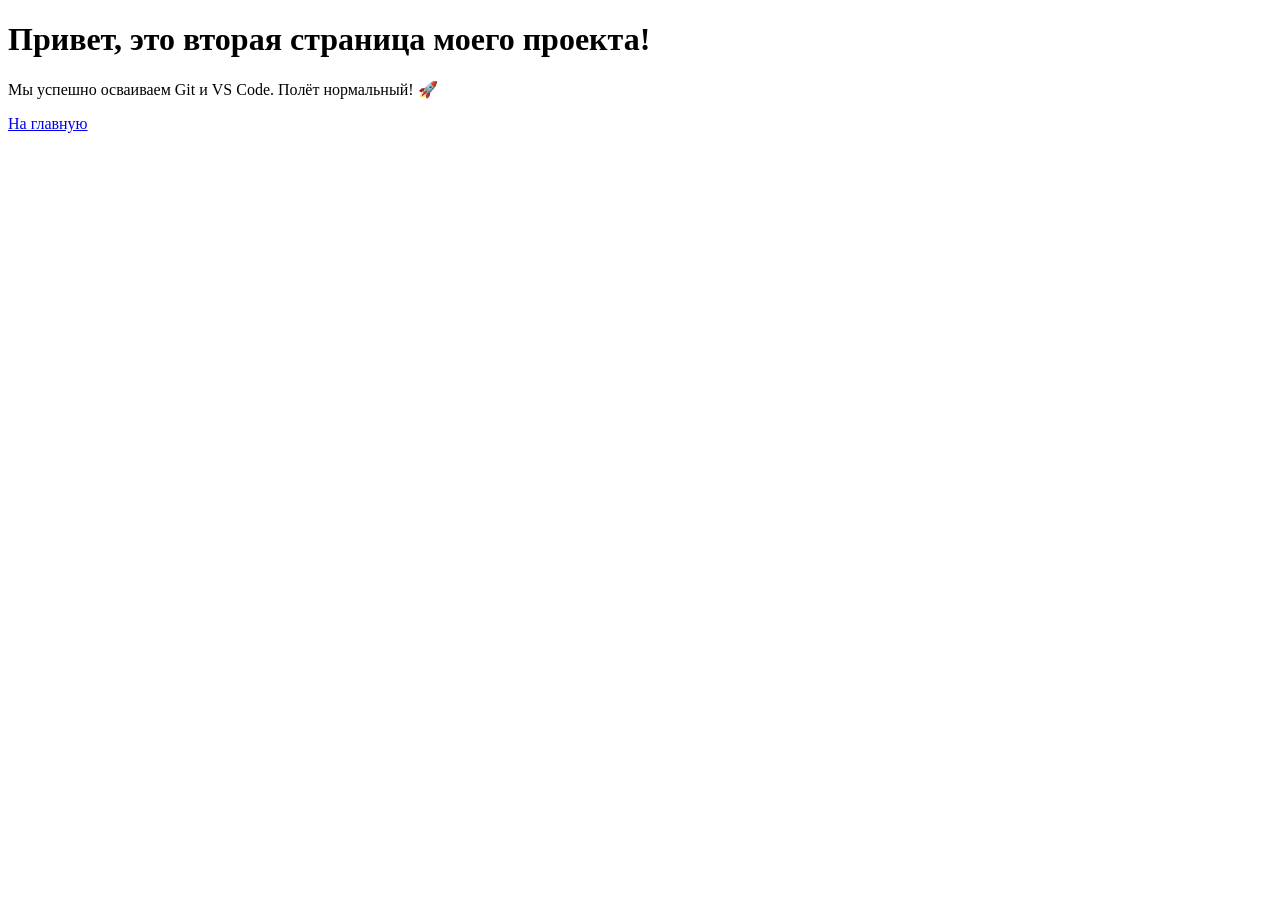
==== index2.html @ 9c499f68 "add index2" ====
<!DOCTYPE html>
<html lang="ru">
<head>
    <meta charset="UTF-8">
    <meta name="viewport" content="width=device-width, initial-scale=1.0">
    <title>Вторая страница</title>
</head>
<body>
    <h1>Привет, это вторая страница моего проекта!</h1>
    <p>Мы успешно осваиваем Git и VS Code. Полёт нормальный! 🚀</p>
    <a href="index.html">На главную</a>
</body>
</html>
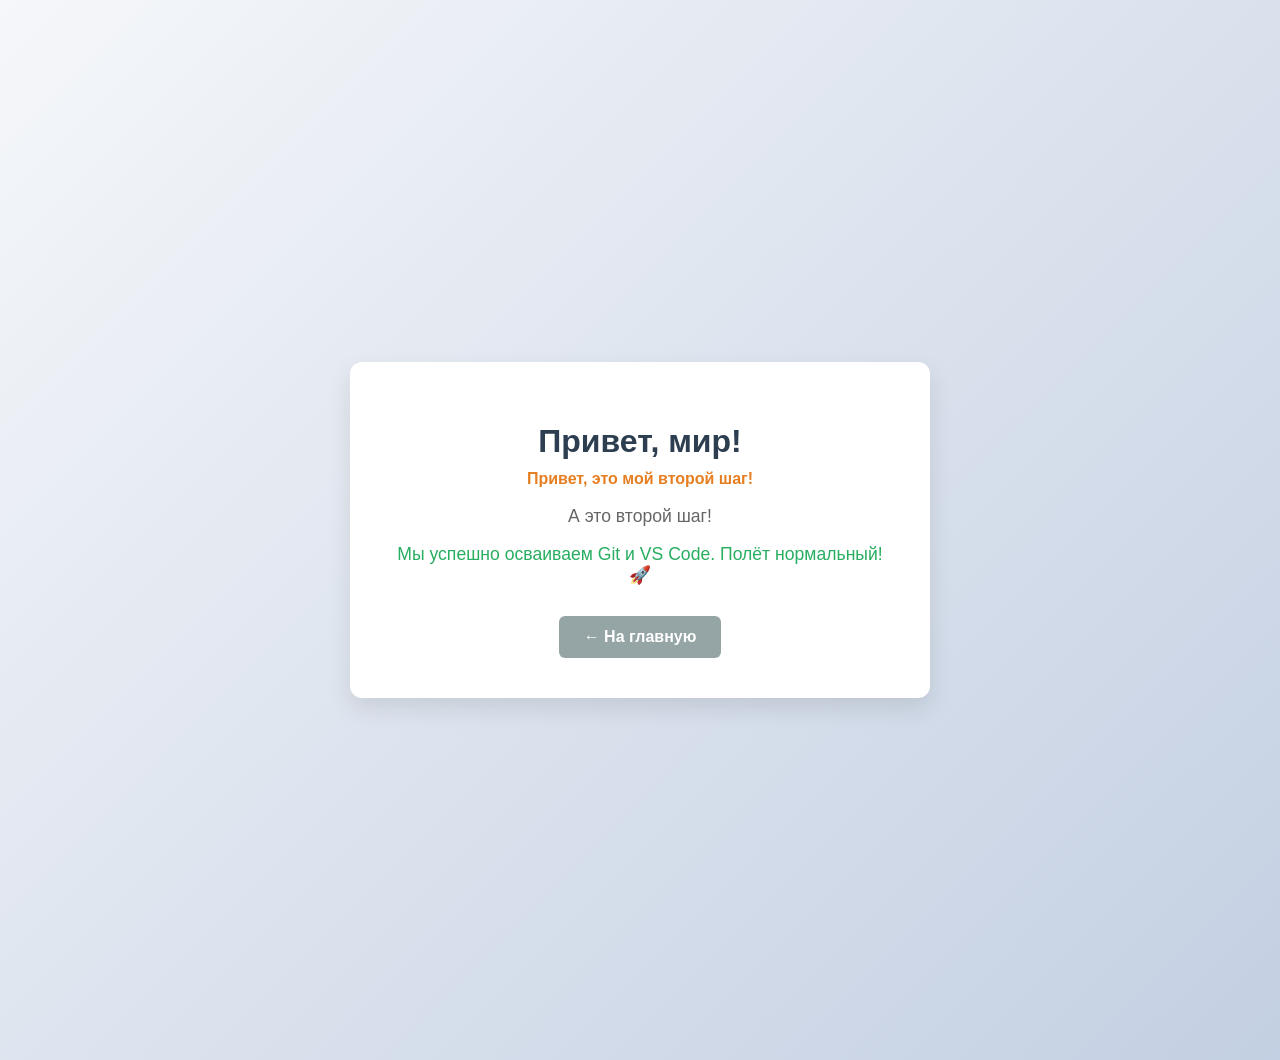
==== commit b5e24a53: "ввели две команды одной" ====
--- a/index2.html
+++ b/index2.html
@@ -4,10 +4,70 @@
     <meta charset="UTF-8">
     <meta name="viewport" content="width=device-width, initial-scale=1.0">
     <title>Вторая страница</title>
+    <style>
+        body {
+            font-family: 'Segoe UI', Tahoma, Geneva, Verdana, sans-serif;
+            background: linear-gradient(135deg, #f5f7fa, #c3cfe2);
+            color: #333;
+            text-align: center;
+            padding: 80px 20px;
+            margin: 0;
+            min-height: 100vh;
+            display: flex;
+            flex-direction: column;
+            justify-content: center;
+            align-items: center;
+        }
+        .card {
+            background: white;
+            padding: 40px;
+            border-radius: 12px;
+            box-shadow: 0 10px 25px rgba(0,0,0,0.1);
+            max-width: 500px;
+            width: 100%;
+        }
+        h1 {
+            color: #2c3e50;
+            margin-bottom: 10px;
+        }
+        .subtitle {
+            font-weight: bold;
+            color: #e67e22;
+            margin-bottom: 15px;
+        }
+        p {
+            font-size: 1.1em;
+            color: #666;
+            margin-bottom: 10px;
+        }
+        .success {
+            color: #27ae60;
+            font-weight: 500;
+            margin-bottom: 30px;
+        }
+        .btn {
+            display: inline-block;
+            padding: 12px 25px;
+            background-color: #95a5a6;
+            color: white;
+            text-decoration: none;
+            border-radius: 6px;
+            font-weight: 600;
+            transition: background 0.2s, transform 0.2s;
+        }
+        .btn:hover {
+            background-color: #7f8c8d;
+            transform: translateY(-2px);
+        }
+    </style>
 </head>
 <body>
-    <h1>Привет, это вторая страница моего проекта!</h1>
-    <p>Мы успешно осваиваем Git и VS Code. Полёт нормальный! 🚀</p>
-    <a href="index.html">На главную</a>
+    <div class="card">
+        <h1>Привет, мир!</h1>
+        <div class="subtitle">Привет, это мой второй шаг!</div>
+        <p>А это второй шаг!</p>
+        <p class="success">Мы успешно осваиваем Git и VS Code. Полёт нормальный! 🚀</p>
+        <a href="index.html" class="btn">← На главную</a>
+    </div>
 </body>
 </html>
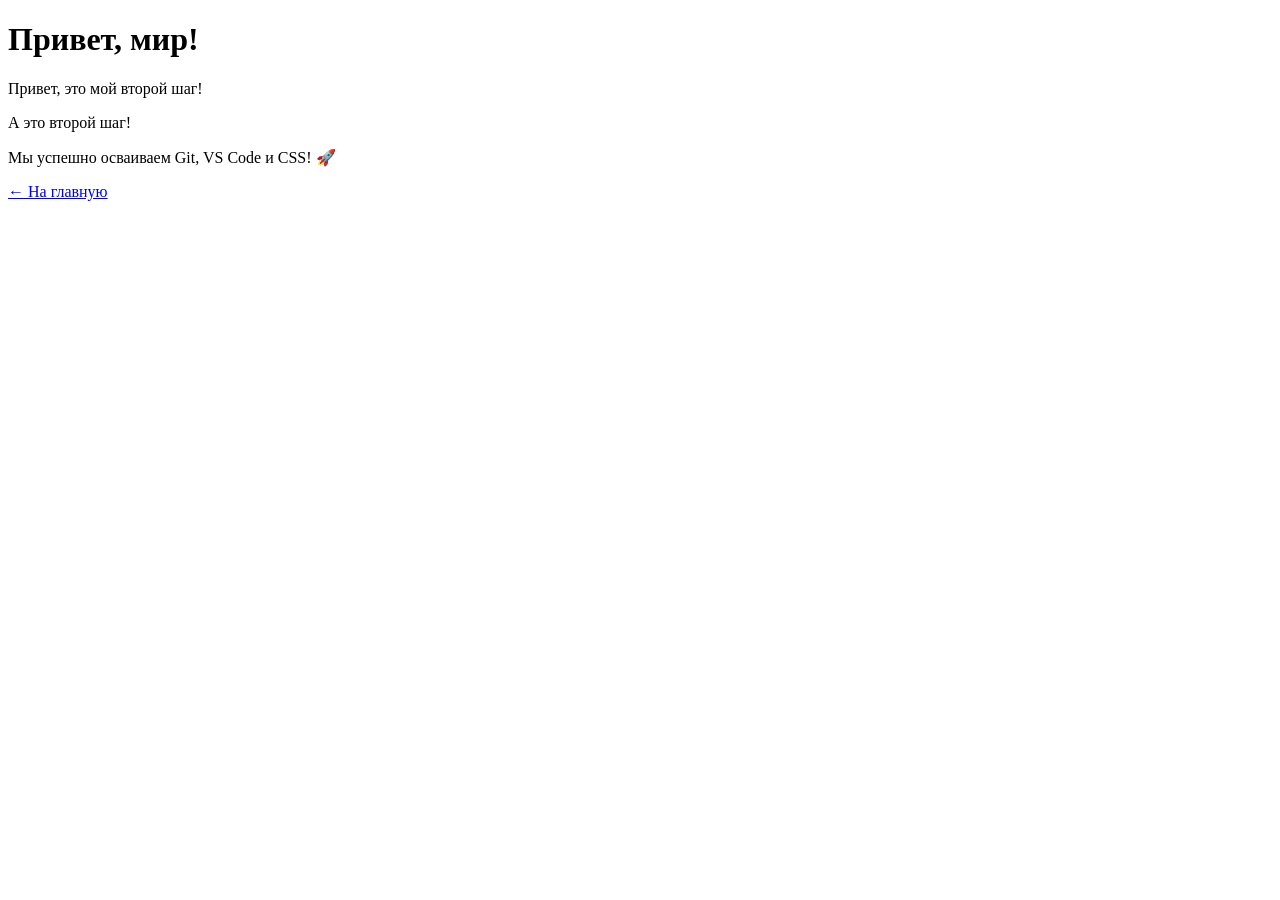
==== commit 20acaa9e: "Добавили файл со стилями" ====
--- a/index2.html
+++ b/index2.html
@@ -4,69 +4,14 @@
     <meta charset="UTF-8">
     <meta name="viewport" content="width=device-width, initial-scale=1.0">
     <title>Вторая страница</title>
-    <style>
-        body {
-            font-family: 'Segoe UI', Tahoma, Geneva, Verdana, sans-serif;
-            background: linear-gradient(135deg, #f5f7fa, #c3cfe2);
-            color: #333;
-            text-align: center;
-            padding: 80px 20px;
-            margin: 0;
-            min-height: 100vh;
-            display: flex;
-            flex-direction: column;
-            justify-content: center;
-            align-items: center;
-        }
-        .card {
-            background: white;
-            padding: 40px;
-            border-radius: 12px;
-            box-shadow: 0 10px 25px rgba(0,0,0,0.1);
-            max-width: 500px;
-            width: 100%;
-        }
-        h1 {
-            color: #2c3e50;
-            margin-bottom: 10px;
-        }
-        .subtitle {
-            font-weight: bold;
-            color: #e67e22;
-            margin-bottom: 15px;
-        }
-        p {
-            font-size: 1.1em;
-            color: #666;
-            margin-bottom: 10px;
-        }
-        .success {
-            color: #27ae60;
-            font-weight: 500;
-            margin-bottom: 30px;
-        }
-        .btn {
-            display: inline-block;
-            padding: 12px 25px;
-            background-color: #95a5a6;
-            color: white;
-            text-decoration: none;
-            border-radius: 6px;
-            font-weight: 600;
-            transition: background 0.2s, transform 0.2s;
-        }
-        .btn:hover {
-            background-color: #7f8c8d;
-            transform: translateY(-2px);
-        }
-    </style>
+    <link rel="stylesheet" href="style.css">
 </head>
 <body>
     <div class="card">
         <h1>Привет, мир!</h1>
         <div class="subtitle">Привет, это мой второй шаг!</div>
         <p>А это второй шаг!</p>
-        <p class="success">Мы успешно осваиваем Git и VS Code. Полёт нормальный! 🚀</p>
+        <p class="success">Мы успешно осваиваем Git, VS Code и CSS! 🚀</p>
         <a href="index.html" class="btn">← На главную</a>
     </div>
 </body>
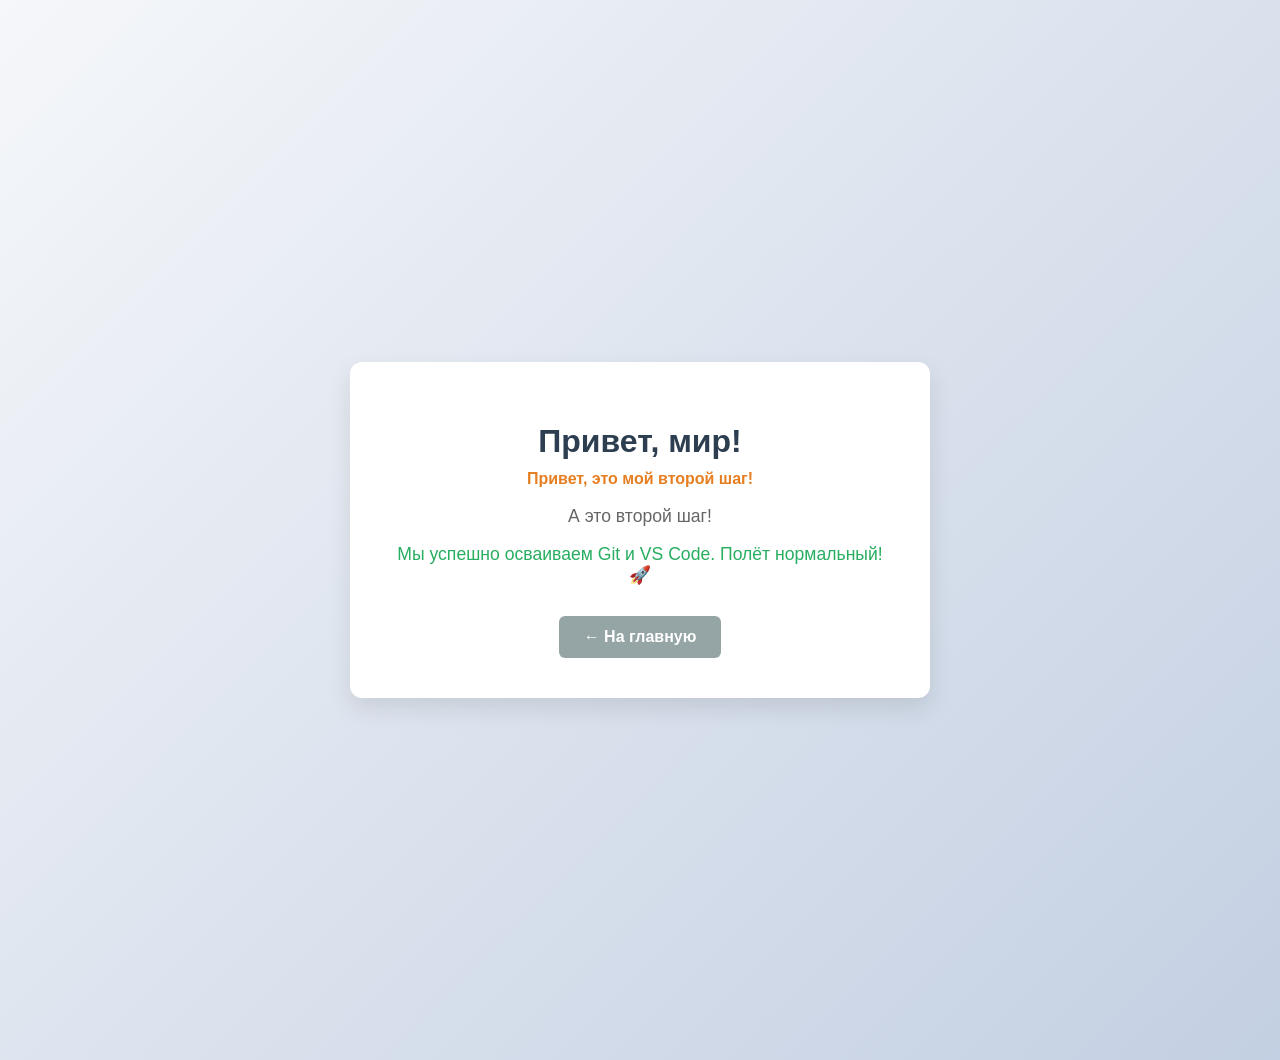
==== commit 30a0cb1e: "Revert "Добавили файл со стилями" This reverts commit 20acaa9ed4fd820502e20486217169211fd6f8c3." ====
--- a/index2.html
+++ b/index2.html
@@ -4,14 +4,69 @@
     <meta charset="UTF-8">
     <meta name="viewport" content="width=device-width, initial-scale=1.0">
     <title>Вторая страница</title>
-    <link rel="stylesheet" href="style.css">
+    <style>
+        body {
+            font-family: 'Segoe UI', Tahoma, Geneva, Verdana, sans-serif;
+            background: linear-gradient(135deg, #f5f7fa, #c3cfe2);
+            color: #333;
+            text-align: center;
+            padding: 80px 20px;
+            margin: 0;
+            min-height: 100vh;
+            display: flex;
+            flex-direction: column;
+            justify-content: center;
+            align-items: center;
+        }
+        .card {
+            background: white;
+            padding: 40px;
+            border-radius: 12px;
+            box-shadow: 0 10px 25px rgba(0,0,0,0.1);
+            max-width: 500px;
+            width: 100%;
+        }
+        h1 {
+            color: #2c3e50;
+            margin-bottom: 10px;
+        }
+        .subtitle {
+            font-weight: bold;
+            color: #e67e22;
+            margin-bottom: 15px;
+        }
+        p {
+            font-size: 1.1em;
+            color: #666;
+            margin-bottom: 10px;
+        }
+        .success {
+            color: #27ae60;
+            font-weight: 500;
+            margin-bottom: 30px;
+        }
+        .btn {
+            display: inline-block;
+            padding: 12px 25px;
+            background-color: #95a5a6;
+            color: white;
+            text-decoration: none;
+            border-radius: 6px;
+            font-weight: 600;
+            transition: background 0.2s, transform 0.2s;
+        }
+        .btn:hover {
+            background-color: #7f8c8d;
+            transform: translateY(-2px);
+        }
+    </style>
 </head>
 <body>
     <div class="card">
         <h1>Привет, мир!</h1>
         <div class="subtitle">Привет, это мой второй шаг!</div>
         <p>А это второй шаг!</p>
-        <p class="success">Мы успешно осваиваем Git, VS Code и CSS! 🚀</p>
+        <p class="success">Мы успешно осваиваем Git и VS Code. Полёт нормальный! 🚀</p>
         <a href="index.html" class="btn">← На главную</a>
     </div>
 </body>
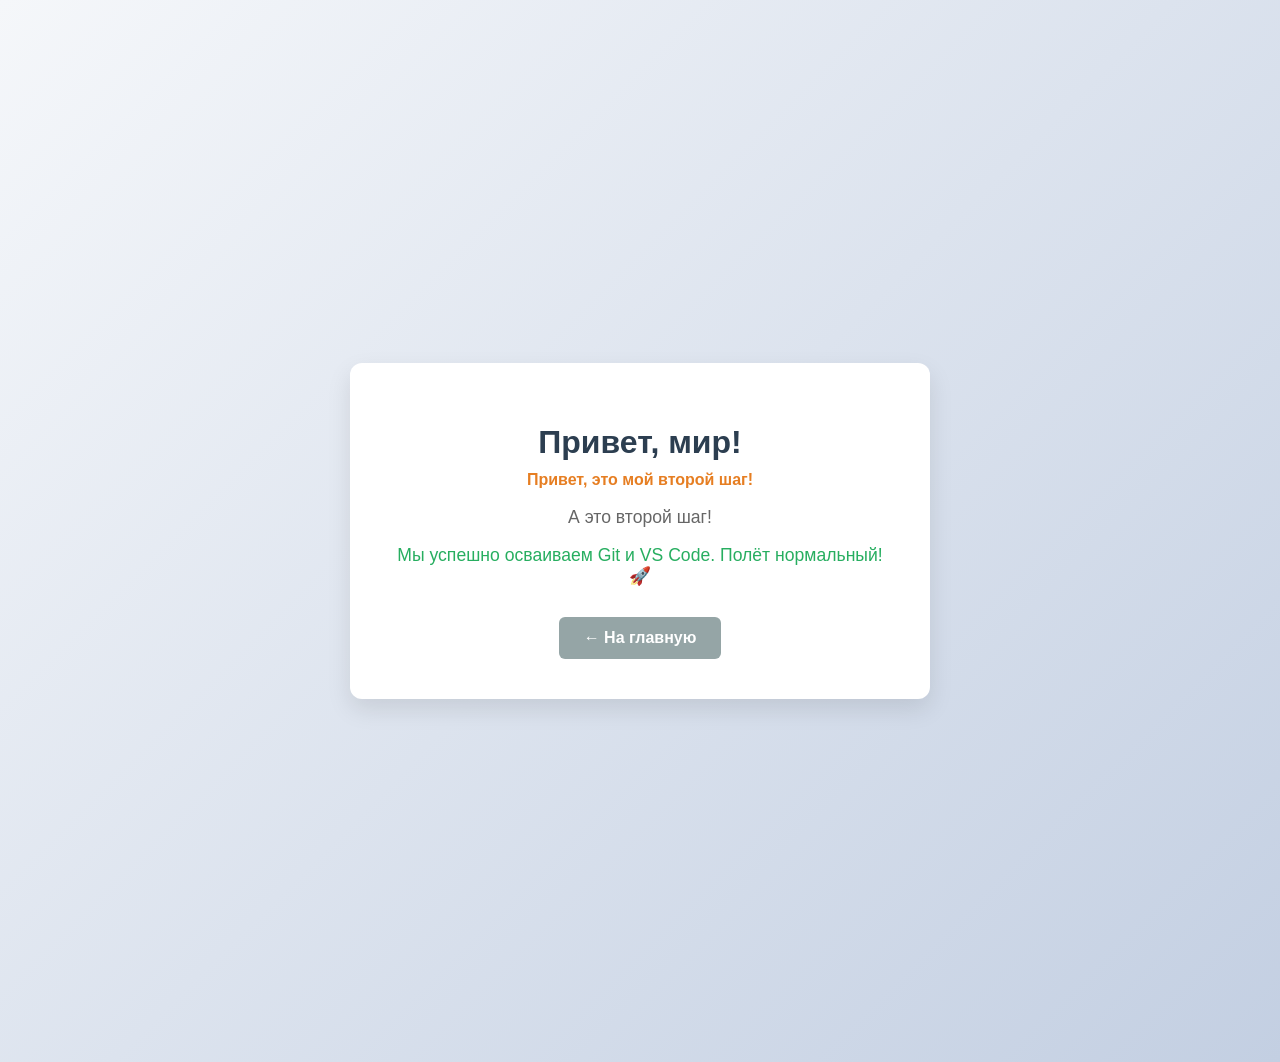
==== commit a4925181: "закомитили всё движение" ====
--- a/index2.html
+++ b/index2.html
@@ -10,7 +10,7 @@
             background: linear-gradient(135deg, #f5f7fa, #c3cfe2);
             color: #333;
             text-align: center;
-            padding: 80px 20px;
+            padding: 81px 20px;
             margin: 0;
             min-height: 100vh;
             display: flex;
